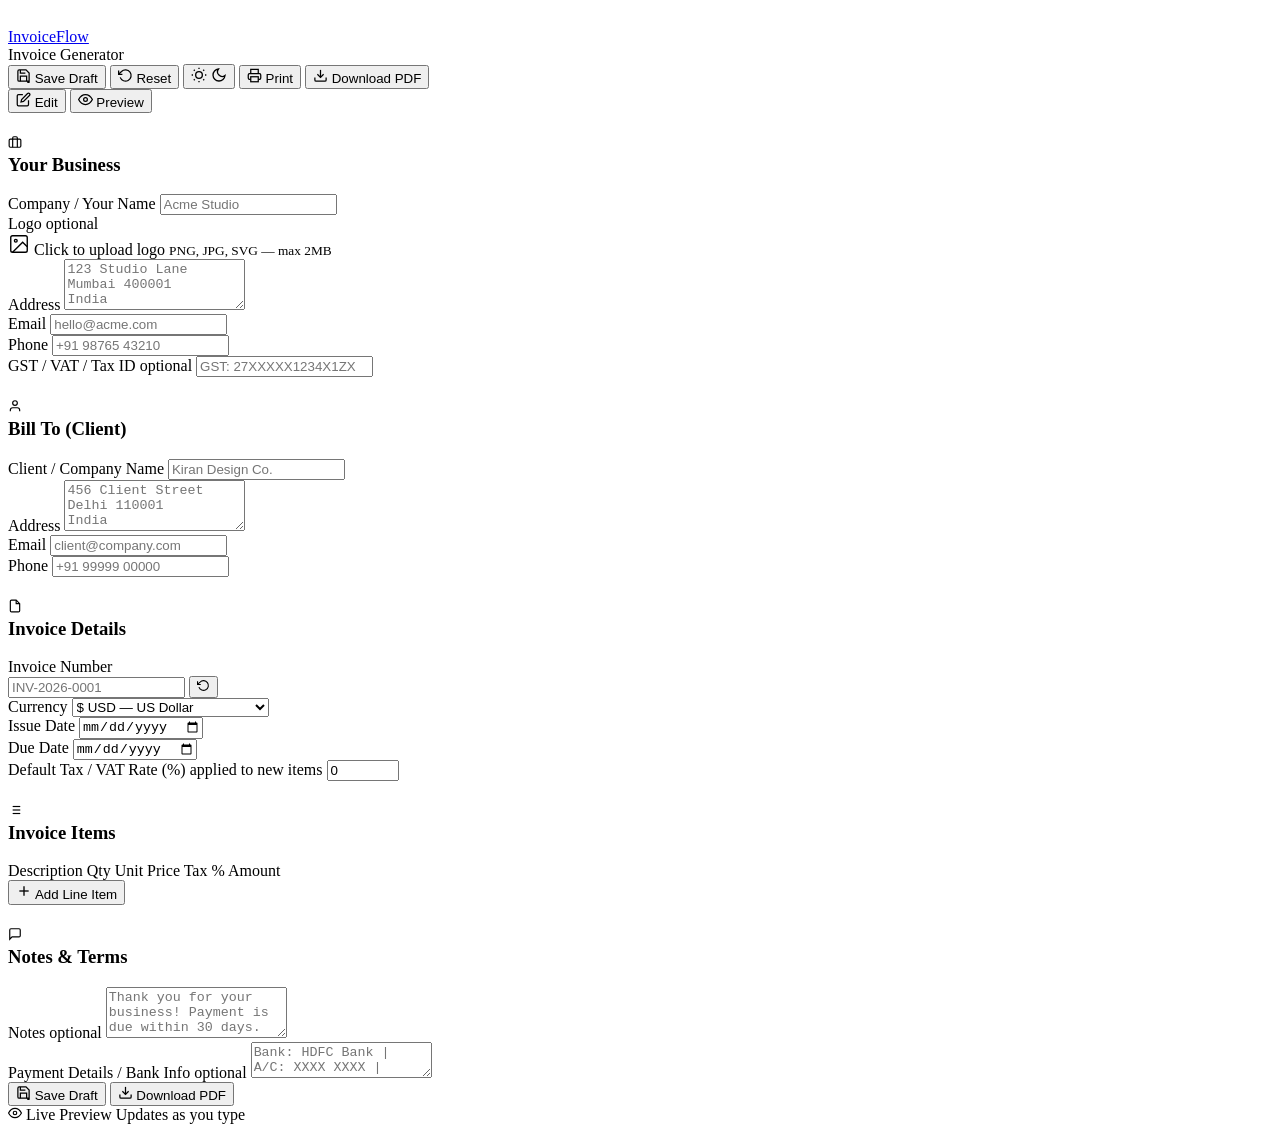
==== generator.html @ ffdeb441 "Create generator.html" ====
<!DOCTYPE html>
<html lang="en">
<head>
  <meta charset="UTF-8">
  <meta name="viewport" content="width=device-width, initial-scale=1.0">
  <title>Invoice Generator — InvoiceFlow</title>
  <meta name="description" content="Create a professional invoice in seconds. Free PDF download, no signup required.">
  <link rel="preconnect" href="https://fonts.googleapis.com">
  <link rel="preconnect" href="https://fonts.gstatic.com" crossorigin>
  <link href="https://fonts.googleapis.com/css2?family=Syne:wght@400;500;600;700;800&family=Figtree:ital,wght@0,300;0,400;0,500;0,600;0,700;1,400&display=swap" rel="stylesheet">
  <link rel="stylesheet" href="style.css">
</head>
<body class="gen-page">

  <!-- GENERATOR NAV -->
  <nav class="gen-nav">
    <div class="gen-nav-inner">
      <a href="index.html" class="logo gen-logo">
        <div class="logo-mark logo-mark-sm">
          <svg width="16" height="16" viewBox="0 0 24 24" fill="none"><path d="M13 2H6a2 2 0 00-2 2v16a2 2 0 002 2h12a2 2 0 002-2V9z" stroke="white" stroke-width="2"/><polyline points="13 2 13 9 20 9" stroke="white" stroke-width="2"/><line x1="8" y1="13" x2="16" y2="13" stroke="white" stroke-width="2"/></svg>
        </div>
        <span class="logo-text">InvoiceFlow</span>
      </a>

      <div class="gen-nav-center">
        <span class="gen-nav-title">Invoice Generator</span>
      </div>

      <div class="gen-nav-actions">
        <button class="btn btn-ghost btn-sm" onclick="saveDraft()" title="Save Draft">
          <svg width="15" height="15" viewBox="0 0 24 24" fill="none" stroke="currentColor" stroke-width="2"><path d="M19 21H5a2 2 0 01-2-2V5a2 2 0 012-2h11l5 5v14a2 2 0 01-2 2z"/><polyline points="17 21 17 13 7 13 7 21"/><polyline points="7 3 7 8 15 8"/></svg>
          <span class="hide-xs">Save Draft</span>
        </button>
        <button class="btn btn-ghost btn-sm" onclick="resetForm()" title="Reset Form">
          <svg width="15" height="15" viewBox="0 0 24 24" fill="none" stroke="currentColor" stroke-width="2"><polyline points="1 4 1 10 7 10"/><path d="M3.51 15a9 9 0 102.13-9.36L1 10"/></svg>
          <span class="hide-xs">Reset</span>
        </button>
        <button class="btn btn-ghost btn-sm icon-only" onclick="toggleTheme()" title="Toggle theme">
          <svg class="icon-sun" width="16" height="16" viewBox="0 0 24 24" fill="none" stroke="currentColor" stroke-width="2"><circle cx="12" cy="12" r="5"/><path d="M12 1v2M12 21v2M4.22 4.22l1.42 1.42M18.36 18.36l1.42 1.42M1 12h2M21 12h2M4.22 19.78l1.42-1.42M18.36 5.64l1.42-1.42"/></svg>
          <svg class="icon-moon" width="16" height="16" viewBox="0 0 24 24" fill="none" stroke="currentColor" stroke-width="2"><path d="M21 12.79A9 9 0 1111.21 3 7 7 0 0021 12.79z"/></svg>
        </button>
        <button class="btn btn-outline btn-sm" onclick="printInvoice()">
          <svg width="15" height="15" viewBox="0 0 24 24" fill="none" stroke="currentColor" stroke-width="2"><polyline points="6 9 6 2 18 2 18 9"/><path d="M6 18H4a2 2 0 01-2-2v-5a2 2 0 012-2h16a2 2 0 012 2v5a2 2 0 01-2 2h-2"/><rect x="6" y="14" width="12" height="8"/></svg>
          Print
        </button>
        <button class="btn btn-primary btn-sm" onclick="downloadPDF()">
          <svg width="15" height="15" viewBox="0 0 24 24" fill="none" stroke="currentColor" stroke-width="2"><path d="M21 15v4a2 2 0 01-2 2H5a2 2 0 01-2-2v-4"/><polyline points="7 10 12 15 17 10"/><line x1="12" y1="15" x2="12" y2="3"/></svg>
          Download PDF
        </button>
      </div>
    </div>
  </nav>

  <!-- MOBILE TABS -->
  <div class="mobile-tab-bar">
    <button class="mob-tab active" id="tabForm" onclick="switchTab('form')">
      <svg width="15" height="15" viewBox="0 0 24 24" fill="none" stroke="currentColor" stroke-width="2"><path d="M11 4H4a2 2 0 00-2 2v14a2 2 0 002 2h14a2 2 0 002-2v-7"/><path d="M18.5 2.5a2.121 2.121 0 013 3L12 15l-4 1 1-4 9.5-9.5z"/></svg>
      Edit
    </button>
    <button class="mob-tab" id="tabPreview" onclick="switchTab('preview')">
      <svg width="15" height="15" viewBox="0 0 24 24" fill="none" stroke="currentColor" stroke-width="2"><path d="M1 12s4-8 11-8 11 8 11 8-4 8-11 8-11-8-11-8z"/><circle cx="12" cy="12" r="3"/></svg>
      Preview
    </button>
  </div>

  <!-- MAIN LAYOUT -->
  <div class="gen-layout">

    <!-- FORM PANEL -->
    <div class="gen-form-panel" id="genFormPanel">
      <div class="form-scroll">

        <!-- SECTION: YOUR BUSINESS -->
        <div class="form-section">
          <h3 class="fsec-title">
            <div class="fsec-icon">
              <svg width="14" height="14" viewBox="0 0 24 24" fill="none" stroke="currentColor" stroke-width="2"><rect x="2" y="7" width="20" height="14" rx="2"/><path d="M16 21V5a2 2 0 00-2-2h-4a2 2 0 00-2 2v16"/></svg>
            </div>
            Your Business
          </h3>

          <div class="form-row">
            <div class="form-group">
              <label class="form-label">Company / Your Name</label>
              <input type="text" id="fromName" class="form-input" placeholder="Acme Studio" oninput="updatePreview()">
            </div>
          </div>

          <div class="form-group">
            <label class="form-label">Logo <span class="form-optional">optional</span></label>
            <div class="logo-upload" id="logoUpload" onclick="document.getElementById('logoFile').click()">
              <img id="logoThumb" alt="Logo" style="display:none">
              <div class="logo-upload-ph" id="logoPh">
                <svg width="22" height="22" viewBox="0 0 24 24" fill="none" stroke="currentColor" stroke-width="1.5"><rect x="3" y="3" width="18" height="18" rx="2"/><circle cx="8.5" cy="8.5" r="1.5"/><polyline points="21 15 16 10 5 21"/></svg>
                <span>Click to upload logo</span>
                <small>PNG, JPG, SVG — max 2MB</small>
              </div>
            </div>
            <input type="file" id="logoFile" accept="image/*" style="display:none" onchange="handleLogoUpload(event)">
            <button class="form-text-btn" id="removeLogoBtn" style="display:none" onclick="removeLogo()">
              <svg width="12" height="12" viewBox="0 0 24 24" fill="none" stroke="currentColor" stroke-width="2"><line x1="18" y1="6" x2="6" y2="18"/><line x1="6" y1="6" x2="18" y2="18"/></svg>
              Remove logo
            </button>
          </div>

          <div class="form-group">
            <label class="form-label">Address</label>
            <textarea id="fromAddress" class="form-input form-textarea" rows="3" placeholder="123 Studio Lane&#10;Mumbai 400001&#10;India" oninput="updatePreview()"></textarea>
          </div>

          <div class="form-row-2">
            <div class="form-group">
              <label class="form-label">Email</label>
              <input type="email" id="fromEmail" class="form-input" placeholder="hello@acme.com" oninput="updatePreview()">
            </div>
            <div class="form-group">
              <label class="form-label">Phone</label>
              <input type="tel" id="fromPhone" class="form-input" placeholder="+91 98765 43210" oninput="updatePreview()">
            </div>
          </div>

          <div class="form-group">
            <label class="form-label">GST / VAT / Tax ID <span class="form-optional">optional</span></label>
            <input type="text" id="fromTaxId" class="form-input" placeholder="GST: 27XXXXX1234X1ZX" oninput="updatePreview()">
          </div>
        </div>

        <!-- SECTION: BILL TO -->
        <div class="form-section">
          <h3 class="fsec-title">
            <div class="fsec-icon">
              <svg width="14" height="14" viewBox="0 0 24 24" fill="none" stroke="currentColor" stroke-width="2"><path d="M20 21v-2a4 4 0 00-4-4H8a4 4 0 00-4 4v2"/><circle cx="12" cy="7" r="4"/></svg>
            </div>
            Bill To (Client)
          </h3>

          <div class="form-group">
            <label class="form-label">Client / Company Name</label>
            <input type="text" id="toName" class="form-input" placeholder="Kiran Design Co." oninput="updatePreview()">
          </div>

          <div class="form-group">
            <label class="form-label">Address</label>
            <textarea id="toAddress" class="form-input form-textarea" rows="3" placeholder="456 Client Street&#10;Delhi 110001&#10;India" oninput="updatePreview()"></textarea>
          </div>

          <div class="form-row-2">
            <div class="form-group">
              <label class="form-label">Email</label>
              <input type="email" id="toEmail" class="form-input" placeholder="client@company.com" oninput="updatePreview()">
            </div>
            <div class="form-group">
              <label class="form-label">Phone</label>
              <input type="tel" id="toPhone" class="form-input" placeholder="+91 99999 00000" oninput="updatePreview()">
            </div>
          </div>
        </div>

        <!-- SECTION: INVOICE DETAILS -->
        <div class="form-section">
          <h3 class="fsec-title">
            <div class="fsec-icon">
              <svg width="14" height="14" viewBox="0 0 24 24" fill="none" stroke="currentColor" stroke-width="2"><path d="M14 2H6a2 2 0 00-2 2v16a2 2 0 002 2h12a2 2 0 002-2V8z"/><polyline points="14 2 14 8 20 8"/></svg>
            </div>
            Invoice Details
          </h3>

          <div class="form-row-2">
            <div class="form-group">
              <label class="form-label">Invoice Number</label>
              <div class="input-addon">
                <input type="text" id="invoiceNumber" class="form-input" placeholder="INV-2026-0001" oninput="updatePreview()">
                <button class="input-addon-btn" onclick="generateInvoiceNumber()" title="Auto-generate number">
                  <svg width="13" height="13" viewBox="0 0 24 24" fill="none" stroke="currentColor" stroke-width="2"><polyline points="1 4 1 10 7 10"/><path d="M3.51 15a9 9 0 102.13-9.36L1 10"/></svg>
                </button>
              </div>
            </div>
            <div class="form-group">
              <label class="form-label">Currency</label>
              <select id="currency" class="form-input form-select" onchange="recalculate(); updatePreview()">
                <option value="USD">$ USD — US Dollar</option>
                <option value="EUR">€ EUR — Euro</option>
                <option value="GBP">£ GBP — British Pound</option>
                <option value="INR">₹ INR — Indian Rupee</option>
                <option value="AED">AED — UAE Dirham</option>
                <option value="CAD">CA$ CAD — Canadian Dollar</option>
              </select>
            </div>
          </div>

          <div class="form-row-2">
            <div class="form-group">
              <label class="form-label">Issue Date</label>
              <input type="date" id="issueDate" class="form-input" oninput="updatePreview()">
            </div>
            <div class="form-group">
              <label class="form-label">Due Date</label>
              <input type="date" id="dueDate" class="form-input" oninput="updatePreview()">
            </div>
          </div>

          <div class="form-group">
            <label class="form-label">Default Tax / VAT Rate (%) <span class="form-optional">applied to new items</span></label>
            <input type="number" id="defaultTax" class="form-input" placeholder="0" min="0" max="100" step="0.1" value="0" oninput="updatePreview()">
          </div>
        </div>

        <!-- SECTION: LINE ITEMS -->
        <div class="form-section">
          <h3 class="fsec-title">
            <div class="fsec-icon">
              <svg width="14" height="14" viewBox="0 0 24 24" fill="none" stroke="currentColor" stroke-width="2"><line x1="8" y1="6" x2="21" y2="6"/><line x1="8" y1="12" x2="21" y2="12"/><line x1="8" y1="18" x2="21" y2="18"/><line x1="3" y1="6" x2="3.01" y2="6"/><line x1="3" y1="12" x2="3.01" y2="12"/><line x1="3" y1="18" x2="3.01" y2="18"/></svg>
            </div>
            Invoice Items
          </h3>

          <div class="items-col-head">
            <span class="ic-desc">Description</span>
            <span class="ic-qty">Qty</span>
            <span class="ic-price">Unit Price</span>
            <span class="ic-tax">Tax %</span>
            <span class="ic-amt">Amount</span>
            <span class="ic-del"></span>
          </div>

          <div id="itemsList" class="items-list">
            <!-- JS renders items here -->
          </div>

          <button class="add-item-btn" onclick="addItem()">
            <svg width="16" height="16" viewBox="0 0 24 24" fill="none" stroke="currentColor" stroke-width="2"><line x1="12" y1="5" x2="12" y2="19"/><line x1="5" y1="12" x2="19" y2="12"/></svg>
            Add Line Item
          </button>
        </div>

        <!-- SECTION: NOTES & TERMS -->
        <div class="form-section">
          <h3 class="fsec-title">
            <div class="fsec-icon">
              <svg width="14" height="14" viewBox="0 0 24 24" fill="none" stroke="currentColor" stroke-width="2"><path d="M21 15a2 2 0 01-2 2H7l-4 4V5a2 2 0 012-2h14a2 2 0 012 2z"/></svg>
            </div>
            Notes & Terms
          </h3>

          <div class="form-group">
            <label class="form-label">Notes <span class="form-optional">optional</span></label>
            <textarea id="invoiceNotes" class="form-input form-textarea" rows="3" placeholder="Thank you for your business! Payment is due within 30 days." oninput="updatePreview()"></textarea>
          </div>

          <div class="form-group">
            <label class="form-label">Payment Details / Bank Info <span class="form-optional">optional</span></label>
            <textarea id="paymentTerms" class="form-input form-textarea" rows="2" placeholder="Bank: HDFC Bank | A/C: XXXX XXXX | IFSC: HDFC0001234" oninput="updatePreview()"></textarea>
          </div>
        </div>

        <!-- MOBILE BOTTOM ACTIONS -->
        <div class="form-mobile-actions">
          <button class="btn btn-outline" onclick="saveDraft()">
            <svg width="15" height="15" viewBox="0 0 24 24" fill="none" stroke="currentColor" stroke-width="2"><path d="M19 21H5a2 2 0 01-2-2V5a2 2 0 012-2h11l5 5v14a2 2 0 01-2 2z"/><polyline points="17 21 17 13 7 13 7 21"/><polyline points="7 3 7 8 15 8"/></svg>
            Save Draft
          </button>
          <button class="btn btn-primary" onclick="downloadPDF()">
            <svg width="15" height="15" viewBox="0 0 24 24" fill="none" stroke="currentColor" stroke-width="2"><path d="M21 15v4a2 2 0 01-2 2H5a2 2 0 01-2-2v-4"/><polyline points="7 10 12 15 17 10"/><line x1="12" y1="15" x2="12" y2="3"/></svg>
            Download PDF
          </button>
        </div>

      </div>
    </div>

    <!-- PREVIEW PANEL -->
    <div class="gen-preview-panel" id="genPreviewPanel">
      <div class="preview-toolbar">
        <span class="preview-label">
          <svg width="14" height="14" viewBox="0 0 24 24" fill="none" stroke="currentColor" stroke-width="2"><path d="M1 12s4-8 11-8 11 8 11 8-4 8-11 8-11-8-11-8z"/><circle cx="12" cy="12" r="3"/></svg>
          Live Preview
        </span>
        <span class="preview-hint">Updates as you type</span>
      </div>
      <div class="preview-scroll">
        <div class="preview-paper-wrap">
          <div id="invoicePreview" class="invoice-doc">
            <!-- Rendered by JS -->
          </div>
        </div>
      </div>
    </div>

  </div>

  <!-- PRINT AREA - Only visible during print -->
  <div id="printArea" class="print-area"></div>

  <!-- TOAST NOTIFICATION -->
  <div class="toast" id="toast" role="alert" aria-live="polite"></div>

  <script src="script.js"></script>
</body>
</html>
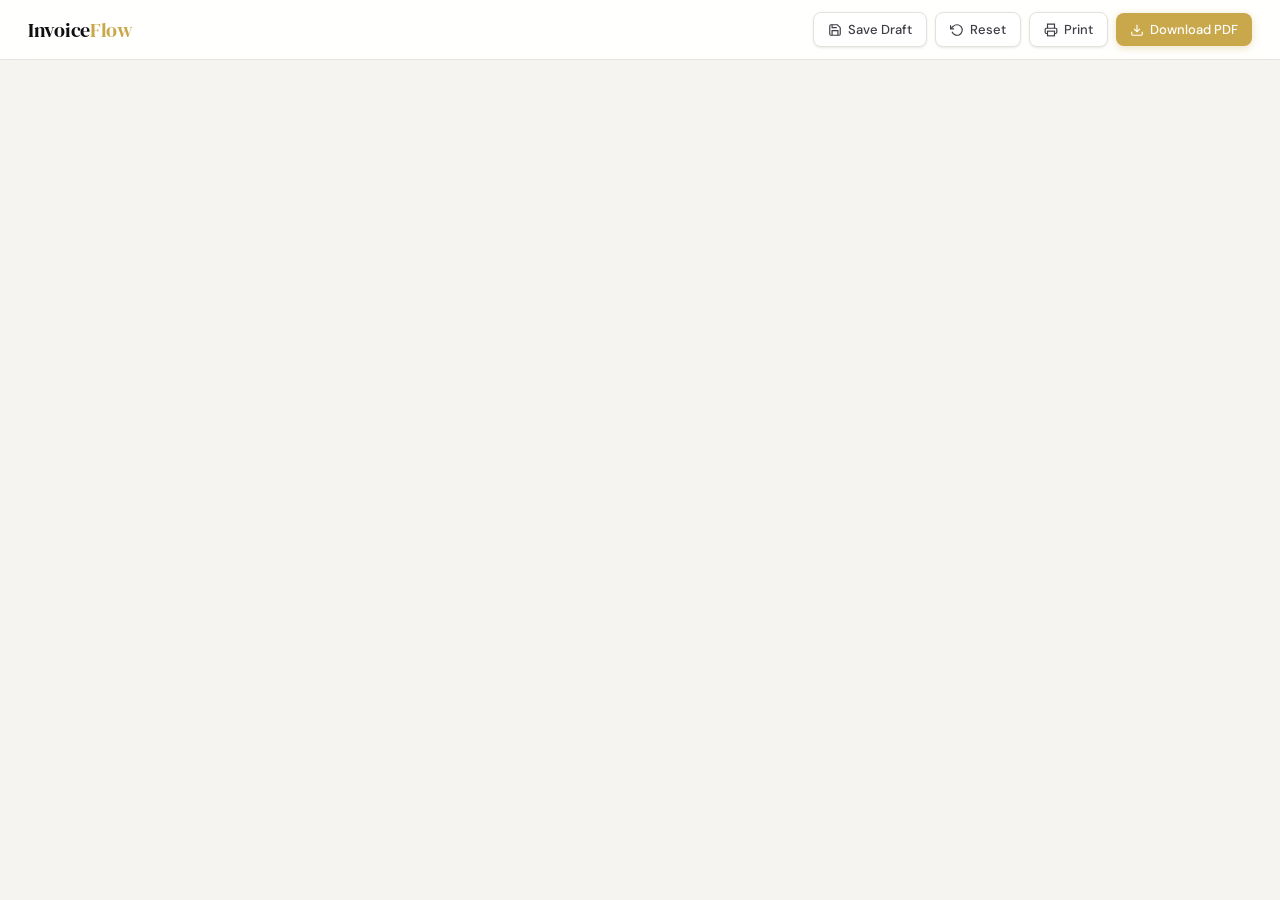
==== commit 09adeb31: "Update generator.html" ====
--- a/generator.html
+++ b/generator.html
@@ -1,300 +1,579 @@
 <!DOCTYPE html>
 <html lang="en">
 <head>
-  <meta charset="UTF-8">
-  <meta name="viewport" content="width=device-width, initial-scale=1.0">
+  <meta charset="UTF-8" />
+  <meta name="viewport" content="width=device-width, initial-scale=1.0" />
+  <meta name="description" content="Create a professional invoice in seconds. Free PDF download, no signup required." />
   <title>Invoice Generator — InvoiceFlow</title>
-  <meta name="description" content="Create a professional invoice in seconds. Free PDF download, no signup required.">
-  <link rel="preconnect" href="https://fonts.googleapis.com">
-  <link rel="preconnect" href="https://fonts.gstatic.com" crossorigin>
-  <link href="https://fonts.googleapis.com/css2?family=Syne:wght@400;500;600;700;800&family=Figtree:ital,wght@0,300;0,400;0,500;0,600;0,700;1,400&display=swap" rel="stylesheet">
-  <link rel="stylesheet" href="style.css">
+
+  <link rel="preconnect" href="https://fonts.googleapis.com" />
+  <link rel="preconnect" href="https://fonts.gstatic.com" crossorigin />
+  <link href="https://fonts.googleapis.com/css2?family=DM+Serif+Display:ital@0;1&family=DM+Sans:ital,opsz,wght@0,9..40,300;0,9..40,400;0,9..40,500;0,9..40,600;1,9..40,300&display=swap" rel="stylesheet" />
+
+  <style>
+    /* ─── RESET & TOKENS ─────────────────────────────── */
+    *, *::before, *::after { box-sizing: border-box; margin: 0; padding: 0; }
+
+    :root {
+      --ink:        #0f0f11;
+      --ink-mid:    #3d3d46;
+      --ink-soft:   #7a7a8c;
+      --ink-ghost:  #b8b8cc;
+      --surface:    #f5f4f1;
+      --panel:      #ffffff;
+      --border:     #e4e2dd;
+      --border-sub: #eeecе8;
+      --accent:     #1a1a2e;
+      --gold:       #c9a84c;
+      --gold-pale:  #f7f0e0;
+      --green:      #1e7a5c;
+      --green-pale: #e6f5ef;
+      --danger:     #c0392b;
+      --r:          8px;
+      --r-lg:       16px;
+      --shadow-sm:  0 1px 3px rgba(0,0,0,.06), 0 1px 2px rgba(0,0,0,.04);
+      --shadow-md:  0 4px 16px rgba(0,0,0,.08), 0 1px 4px rgba(0,0,0,.04);
+      --shadow-lg:  0 12px 48px rgba(0,0,0,.12), 0 4px 16px rgba(0,0,0,.06);
+      --nav-h:      60px;
+      --form-w:     480px;
+    }
+
+    html { scroll-behavior: smooth; }
+
+    body {
+      font-family: 'DM Sans', system-ui, sans-serif;
+      background: var(--surface);
+      color: var(--ink);
+      font-size: 14px;
+      line-height: 1.6;
+      -webkit-font-smoothing: antialiased;
+    }
+
+    /* ─── NAV ───────────────────────────────────────── */
+    .nav {
+      position: fixed; top: 0; left: 0; right: 0; z-index: 100;
+      height: var(--nav-h);
+      background: rgba(255,255,255,.92);
+      backdrop-filter: blur(12px);
+      border-bottom: 1px solid var(--border);
+      display: flex; align-items: center; justify-content: space-between;
+      padding: 0 28px;
+    }
+
+    .nav-brand {
+      font-family: 'DM Serif Display', serif;
+      font-size: 20px;
+      color: var(--ink);
+      text-decoration: none;
+      letter-spacing: -.3px;
+    }
+    .nav-brand span { color: var(--gold); }
+
+    .nav-actions {
+      display: flex; align-items: center; gap: 8px;
+    }
+
+    /* ─── BUTTONS ───────────────────────────────────── */
+    .btn {
+      display: inline-flex; align-items: center; gap: 6px;
+      font-family: inherit; font-size: 13px; font-weight: 500;
+      border: none; border-radius: var(--r); cursor: pointer;
+      padding: 8px 14px; transition: all .15s ease;
+      white-space: nowrap; text-decoration: none;
+    }
+    .btn svg { flex-shrink: 0; }
+
+    .btn-ghost {
+      background: transparent; color: var(--ink-mid);
+    }
+    .btn-ghost:hover { background: var(--surface); color: var(--ink); }
+
+    .btn-outline {
+      background: var(--panel); color: var(--ink-mid);
+      border: 1px solid var(--border); box-shadow: var(--shadow-sm);
+    }
+    .btn-outline:hover { border-color: var(--ink-ghost); color: var(--ink); }
+
+    .btn-primary {
+      background: var(--accent); color: #fff;
+      box-shadow: 0 2px 8px rgba(26,26,46,.25);
+    }
+    .btn-primary:hover { background: #252545; box-shadow: 0 4px 16px rgba(26,26,46,.3); transform: translateY(-1px); }
+    .btn-primary:active { transform: translateY(0); }
+
+    .btn-gold {
+      background: var(--gold); color: #fff;
+      box-shadow: 0 2px 8px rgba(201,168,76,.35);
+    }
+    .btn-gold:hover { background: #b8963e; box-shadow: 0 4px 16px rgba(201,168,76,.4); transform: translateY(-1px); }
+
+    .btn-danger-ghost {
+      background: transparent; color: var(--danger);
+      border: 1px solid transparent; padding: 4px 8px; font-size: 12px;
+    }
+    .btn-danger-ghost:hover { background: #fdf0ef; border-color: #f5c6c3; }
+
+    .btn-icon {
+      padding: 7px; border-radius: var(--r);
+      background: var(--surface); border: 1px solid var(--border);
+      color: var(--ink-mid);
+    }
+    .btn-icon:hover { background: var(--border); color: var(--ink); }
+
+    /* ─── MOBILE TOGGLE ─────────────────────────────── */
+    .tab-toggle {
+      display: none;
+      background: var(--surface);
+      border-bottom: 1px solid var(--border);
+      padding: 12px 20px;
+      gap: 8px;
+      position: sticky; top: var(--nav-h); z-index: 90;
+    }
+    .tab-btn {
+      flex: 1; padding: 8px; border-radius: var(--r);
+      font-family: inherit; font-size: 13px; font-weight: 500;
+      border: 1px solid var(--border); cursor: pointer;
+      background: var(--panel); color: var(--ink-mid);
+      transition: all .15s;
+    }
+    .tab-btn.active { background: var(--accent); color: #fff; border-color: var(--accent); }
+
+    /* ─── LAYOUT ────────────────────────────────────── */
+    .workspace {
+      display: grid;
+      grid-template-columns: var(--form-w) 1fr;
+      min-height: 100vh;
+      padding-top: var(--nav-h);
+    }
+
+    /* ─── LEFT PANEL ────────────────────────────────── */
+    .form-panel {
+      background: var(--panel);
+      border-right: 1px solid var(--border);
+      overflow-y: auto;
+      height: calc(100vh - var(--nav-h));
+      position: sticky;
+      top: var(--nav-h);
+      display: flex; flex-direction: column;
+    }
+
+    .form-scroll { flex: 1; overflow-y: auto; padding: 28px 28px 0; }
+
+    .form-footer {
+      padding: 16px 28px;
+      border-top: 1px solid var(--border);
+      background: var(--panel);
+      display: flex; gap: 8px;
+    }
+    .form-footer .btn { flex: 1; justify-content: center; }
+
+    /* section cards */
+    .section {
+      margin-bottom: 24px;
+    }
+
+    .section-header {
+      display: flex; align-items: center; gap: 8px;
+      margin-bottom: 14px;
+    }
+
+    .section-icon {
+      width: 28px; height: 28px;
+      border-radius: 7px;
+      background: var(--gold-pale);
+      display: flex; align-items: center; justify-content: center;
+      color: var(--gold);
+      flex-shrink: 0;
+    }
+
+    .section-title {
+      font-size: 12px; font-weight: 600; letter-spacing: .06em;
+      text-transform: uppercase; color: var(--ink-soft);
+    }
+
+    .section-divider {
+      height: 1px; background: var(--border); margin-bottom: 24px;
+    }
+
+    /* ─── FIELDS ────────────────────────────────────── */
+    .field { margin-bottom: 14px; }
+    .field-row { display: grid; grid-template-columns: 1fr 1fr; gap: 10px; }
+    .field-row-3 { display: grid; grid-template-columns: 1fr 1fr 1fr; gap: 10px; }
+
+    label {
+      display: block;
+      font-size: 11.5px; font-weight: 500; color: var(--ink-soft);
+      margin-bottom: 5px;
+      letter-spacing: .02em;
+    }
+    label .opt {
+      font-weight: 400; color: var(--ink-ghost); font-size: 10.5px;
+    }
+
+    input[type="text"],
+    input[type="email"],
+    input[type="tel"],
+    input[type="number"],
+    input[type="date"],
+    select,
+    textarea {
+      width: 100%;
+      background: var(--surface);
+      border: 1.5px solid var(--border);
+      border-radius: var(--r);
+      padding: 9px 12px;
+      font-family: inherit; font-size: 13.5px; color: var(--ink);
+      transition: border-color .15s, box-shadow .15s;
+      outline: none;
+    }
+    input::placeholder, textarea::placeholder { color: var(--ink-ghost); }
+
+    input:focus, select:focus, textarea:focus {
+      border-color: var(--gold);
+      box-shadow: 0 0 0 3px rgba(201,168,76,.12);
+      background: #fff;
+    }
+
+    textarea { resize: vertical; min-height: 72px; line-height: 1.5; }
+
+    select { appearance: none; cursor: pointer;
+      background-image: url("data:image/svg+xml,%3Csvg xmlns='http://www.w3.org/2000/svg' width='12' height='8' viewBox='0 0 12 8'%3E%3Cpath d='M1 1l5 5 5-5' stroke='%237a7a8c' stroke-width='1.5' fill='none' stroke-linecap='round' stroke-linejoin='round'/%3E%3C/svg%3E");
+      background-repeat: no-repeat;
+      background-position: right 12px center;
+      padding-right: 34px;
+    }
+
+    /* ─── LOGO UPLOAD ───────────────────────────────── */
+    .logo-upload-area {
+      border: 2px dashed var(--border);
+      border-radius: var(--r-lg);
+      padding: 20px;
+      text-align: center;
+      cursor: pointer;
+      transition: all .2s;
+      background: var(--surface);
+      position: relative;
+    }
+    .logo-upload-area:hover { border-color: var(--gold); background: var(--gold-pale); }
+    .logo-upload-area input { position: absolute; inset: 0; opacity: 0; cursor: pointer; width: 100%; height: 100%; }
+
+    .logo-upload-inner { pointer-events: none; }
+    .logo-upload-icon {
+      width: 36px; height: 36px;
+      background: var(--border);
+      border-radius: 50%;
+      display: flex; align-items: center; justify-content: center;
+      margin: 0 auto 8px;
+      color: var(--ink-soft);
+    }
+    .logo-upload-text { font-size: 12.5px; color: var(--ink-soft); }
+    .logo-upload-text strong { display: block; color: var(--ink-mid); }
+    .logo-upload-hint { font-size: 11px; color: var(--ink-ghost); margin-top: 3px; }
+
+    .logo-preview-wrap {
+      display: none;
+      align-items: center; gap: 12px;
+      padding: 12px;
+      background: var(--surface);
+      border: 1.5px solid var(--border);
+      border-radius: var(--r);
+    }
+    .logo-preview-wrap.show { display: flex; }
+    #logoPreview { max-height: 44px; max-width: 120px; border-radius: 4px; object-fit: contain; }
+    .logo-remove-btn { margin-left: auto; }
+
+    /* ─── LINE ITEMS ────────────────────────────────── */
+    .items-table {
+      width: 100%; border-collapse: separate; border-spacing: 0;
+      margin-bottom: 10px;
+    }
+
+    .items-table th {
+      font-size: 10.5px; font-weight: 600; color: var(--ink-ghost);
+      letter-spacing: .06em; text-transform: uppercase;
+      padding: 0 4px 8px;
+      text-align: left;
+      border-bottom: 1.5px solid var(--border);
+    }
+    .items-table th:last-child { text-align: right; }
+
+    .item-row td { padding: 6px 4px; vertical-align: middle; }
+    .item-row td:last-child { text-align: right; }
+
+    .item-row input {
+      padding: 7px 9px;
+      font-size: 13px;
+    }
+    .item-desc { width: 38%; }
+    .item-qty   { width: 12%; }
+    .item-rate  { width: 18%; }
+    .item-tax   { width: 14%; }
+    .item-amt   { width: 13%; font-weight: 500; font-size: 13px; color: var(--ink); }
+    .item-del   { width: 5%; }
+
+    .item-amount-cell {
+      text-align: right;
+      font-size: 13px; font-weight: 500;
+      color: var(--ink); white-space: nowrap;
+      padding-right: 4px;
+    }
+
+    .add-item-btn {
+      display: flex; align-items: center; gap: 6px;
+      font-size: 12.5px; font-weight: 500; color: var(--gold);
+      background: var(--gold-pale);
+      border: 1.5px dashed #d4b470;
+      border-radius: var(--r);
+      padding: 9px 14px;
+      cursor: pointer; width: 100%;
+      justify-content: center;
+      transition: all .15s;
+    }
+    .add-item-btn:hover { background: #f0e6c8; border-color: var(--gold); }
+
+    /* ─── RIGHT PANEL ───────────────────────────────── */
+    .preview-panel {
+      background: var(--surface);
+      padding: 32px;
+      overflow-y: auto;
+    }
+
+    .preview-toolbar {
+      display: flex; align-items: center; justify-content: space-between;
+      margin-bottom: 24px;
+    }
+
+    .preview-label {
+      font-size: 11px; font-weight: 600; letter-spacing: .08em;
+      text-transform: uppercase; color: var(--ink-soft);
+      display: flex; align-items: center; gap: 6px;
+    }
+    .preview-label::before {
+      content: '';
+      width: 6px; height: 6px; border-radius: 50%;
+      background: var(--green);
+      animation: pulse 2s infinite;
+    }
+    @keyframes pulse {
+      0%, 100% { opacity: 1; }
+      50% { opacity: .4; }
+    }
+
+    /* ─── INVOICE DOCUMENT ──────────────────────────── */
+    #invoicePreview {
+      background: #fff;
+      border-radius: var(--r-lg);
+      box-shadow: var(--shadow-lg), 0 0 0 1px rgba(0,0,0,.04);
+      max-width: 780px;
+      margin: 0 auto;
+      overflow: hidden;
+      font-family: 'DM Sans', sans-serif;
+    }
+
+    .inv-header {
+      background: var(--accent);
+      padding: 36px 40px;
+      display: flex; justify-content: space-between; align-items: flex-start;
+      gap: 24px;
+    }
+
+    .inv-brand { flex: 1; }
+
+    .inv-logo {
+      max-height: 52px; max-width: 160px;
+      object-fit: contain; border-radius: 4px;
+      display: none;
+    }
+    .inv-logo.show { display: block; }
+
+    .inv-company-name {
+      font-family: 'DM Serif Display', serif;
+      font-size: 22px; color: #fff;
+      line-height: 1.2;
+    }
+    .inv-company-sub {
+      font-size: 12px; color: rgba(255,255,255,.55);
+      margin-top: 4px; line-height: 1.5;
+    }
+
+    .inv-badge {
+      text-align: right;
+    }
+    .inv-badge-title {
+      font-family: 'DM Serif Display', serif;
+      font-size: 32px; color: var(--gold);
+      letter-spacing: -1px; line-height: 1;
+    }
+    .inv-number {
+      font-size: 12px; color: rgba(255,255,255,.6);
+      margin-top: 6px;
+    }
+    .inv-number strong { color: rgba(255,255,255,.9); }
+
+    .inv-body { padding: 36px 40px; }
+
+    .inv-meta-row {
+      display: grid; grid-template-columns: 1fr 1fr 1fr;
+      gap: 24px; margin-bottom: 32px;
+    }
+
+    .inv-meta-block {}
+    .inv-meta-label {
+      font-size: 10px; font-weight: 600; color: var(--ink-ghost);
+      letter-spacing: .08em; text-transform: uppercase; margin-bottom: 4px;
+    }
+    .inv-meta-value {
+      font-size: 13px; color: var(--ink); line-height: 1.5;
+    }
+    .inv-meta-value strong { display: block; font-weight: 600; }
+
+    .inv-dates-row {
+      display: grid; grid-template-columns: 1fr 1fr;
+      gap: 16px; margin-bottom: 32px;
+      padding: 16px 20px;
+      background: var(--surface);
+      border-radius: var(--r);
+      border: 1px solid var(--border);
+    }
+    .inv-date-item {}
+    .inv-date-label { font-size: 10.5px; color: var(--ink-soft); font-weight: 500; }
+    .inv-date-val { font-size: 14px; font-weight: 600; color: var(--ink); margin-top: 2px; }
+
+    /* items table in preview */
+    .inv-items { width: 100%; border-collapse: separate; border-spacing: 0; margin-bottom: 24px; }
+
+    .inv-items thead tr {
+      background: var(--surface);
+    }
+    .inv-items th {
+      font-size: 10.5px; font-weight: 600; color: var(--ink-soft);
+      letter-spacing: .06em; text-transform: uppercase;
+      padding: 10px 14px;
+      text-align: left;
+    }
+    .inv-items th:not(:first-child) { text-align: right; }
+    .inv-items th:first-child { border-radius: var(--r) 0 0 var(--r); }
+    .inv-items th:last-child { border-radius: 0 var(--r) var(--r) 0; }
+
+    .inv-items tbody tr { border-bottom: 1px solid var(--border); }
+    .inv-items tbody tr:last-child { border-bottom: none; }
+    .inv-items td {
+      padding: 12px 14px; font-size: 13.5px; color: var(--ink);
+      vertical-align: top;
+    }
+    .inv-items td:not(:first-child) { text-align: right; }
+    .inv-items .td-desc { font-weight: 500; }
+    .inv-items .td-sub { font-size: 11.5px; color: var(--ink-soft); margin-top: 2px; font-weight: 400; }
+
+    .inv-totals {
+      display: flex; flex-direction: column;
+      align-items: flex-end; gap: 0;
+      margin-bottom: 28px;
+    }
+    .inv-total-row {
+      display: flex; justify-content: space-between;
+      width: 260px; padding: 7px 0;
+      font-size: 13.5px; color: var(--ink-mid);
+      border-bottom: 1px solid var(--border);
+    }
+    .inv-total-row:last-child { border-bottom: none; }
+    .inv-total-row.grand {
+      background: var(--accent);
+      color: #fff;
+      padding: 12px 16px;
+      border-radius: var(--r);
+      width: 260px;
+      margin-top: 8px;
+      font-weight: 600; font-size: 15px;
+    }
+    .inv-total-row.grand .t-label { color: rgba(255,255,255,.75); }
+    .inv-total-row.grand .t-value { color: var(--gold); font-family: 'DM Serif Display', serif; font-size: 18px; }
+
+    .inv-footer-note {
+      background: var(--surface);
+      border-radius: var(--r);
+      padding: 16px 20px;
+      font-size: 12.5px; color: var(--ink-mid); line-height: 1.6;
+      border: 1px solid var(--border);
+      margin-bottom: 16px;
+    }
+    .inv-footer-note strong { display: block; font-size: 10.5px; text-transform: uppercase; letter-spacing: .06em; color: var(--ink-soft); margin-bottom: 4px; }
+
+    .inv-footer-bar {
+      border-top: 1px solid var(--border);
+      padding: 16px 20px 0;
+      display: flex; justify-content: space-between; align-items: center;
+    }
+    .inv-footer-brand {
+      font-size: 11px; color: var(--ink-ghost);
+    }
+    .inv-footer-brand span { color: var(--ink-soft); font-weight: 500; }
+
+    /* ─── PRINT ─────────────────────────────────────── */
+    @media print {
+      .nav, .form-panel, .preview-toolbar, .preview-panel > *:not(#invoicePreview),
+      .tab-toggle { display: none !important; }
+      body { background: #fff; }
+      .workspace { display: block; padding-top: 0; }
+      .preview-panel { padding: 0; background: #fff; }
+      #invoicePreview { box-shadow: none; border-radius: 0; max-width: 100%; }
+      .inv-header { -webkit-print-color-adjust: exact; print-color-adjust: exact; }
+      .inv-total-row.grand { -webkit-print-color-adjust: exact; print-color-adjust: exact; }
+    }
+
+    /* ─── RESPONSIVE ────────────────────────────────── */
+    @media (max-width: 1024px) {
+      :root { --form-w: 420px; }
+    }
+
+    @media (max-width: 768px) {
+      .workspace { grid-template-columns: 1fr; }
+      .form-panel {
+        position: static; height: auto;
+        border-right: none; border-bottom: 1px solid var(--border);
+      }
+      .tab-toggle { display: flex; }
+      .preview-panel { padding: 20px 16px; }
+      .form-panel[data-hidden="true"] { display: none; }
+      .preview-panel[data-hidden="true"] { display: none; }
+      .field-row, .field-row-3 { grid-template-columns: 1fr; }
+      .nav-actions .btn-outline { display: none; }
+    }
+
+    /* ─── UTILITY ───────────────────────────────────── */
+    .empty-placeholder { color: var(--ink-ghost); font-style: italic; }
+    .text-right { text-align: right; }
+    .mt-4 { margin-top: 4px; }
+    .font-mono { font-family: 'DM Mono', monospace; }
+  </style>
 </head>
-<body class="gen-page">
-
-  <!-- GENERATOR NAV -->
-  <nav class="gen-nav">
-    <div class="gen-nav-inner">
-      <a href="index.html" class="logo gen-logo">
-        <div class="logo-mark logo-mark-sm">
-          <svg width="16" height="16" viewBox="0 0 24 24" fill="none"><path d="M13 2H6a2 2 0 00-2 2v16a2 2 0 002 2h12a2 2 0 002-2V9z" stroke="white" stroke-width="2"/><polyline points="13 2 13 9 20 9" stroke="white" stroke-width="2"/><line x1="8" y1="13" x2="16" y2="13" stroke="white" stroke-width="2"/></svg>
-        </div>
-        <span class="logo-text">InvoiceFlow</span>
-      </a>
-
-      <div class="gen-nav-center">
-        <span class="gen-nav-title">Invoice Generator</span>
-      </div>
-
-      <div class="gen-nav-actions">
-        <button class="btn btn-ghost btn-sm" onclick="saveDraft()" title="Save Draft">
-          <svg width="15" height="15" viewBox="0 0 24 24" fill="none" stroke="currentColor" stroke-width="2"><path d="M19 21H5a2 2 0 01-2-2V5a2 2 0 012-2h11l5 5v14a2 2 0 01-2 2z"/><polyline points="17 21 17 13 7 13 7 21"/><polyline points="7 3 7 8 15 8"/></svg>
-          <span class="hide-xs">Save Draft</span>
-        </button>
-        <button class="btn btn-ghost btn-sm" onclick="resetForm()" title="Reset Form">
-          <svg width="15" height="15" viewBox="0 0 24 24" fill="none" stroke="currentColor" stroke-width="2"><polyline points="1 4 1 10 7 10"/><path d="M3.51 15a9 9 0 102.13-9.36L1 10"/></svg>
-          <span class="hide-xs">Reset</span>
-        </button>
-        <button class="btn btn-ghost btn-sm icon-only" onclick="toggleTheme()" title="Toggle theme">
-          <svg class="icon-sun" width="16" height="16" viewBox="0 0 24 24" fill="none" stroke="currentColor" stroke-width="2"><circle cx="12" cy="12" r="5"/><path d="M12 1v2M12 21v2M4.22 4.22l1.42 1.42M18.36 18.36l1.42 1.42M1 12h2M21 12h2M4.22 19.78l1.42-1.42M18.36 5.64l1.42-1.42"/></svg>
-          <svg class="icon-moon" width="16" height="16" viewBox="0 0 24 24" fill="none" stroke="currentColor" stroke-width="2"><path d="M21 12.79A9 9 0 1111.21 3 7 7 0 0021 12.79z"/></svg>
-        </button>
-        <button class="btn btn-outline btn-sm" onclick="printInvoice()">
-          <svg width="15" height="15" viewBox="0 0 24 24" fill="none" stroke="currentColor" stroke-width="2"><polyline points="6 9 6 2 18 2 18 9"/><path d="M6 18H4a2 2 0 01-2-2v-5a2 2 0 012-2h16a2 2 0 012 2v5a2 2 0 01-2 2h-2"/><rect x="6" y="14" width="12" height="8"/></svg>
-          Print
-        </button>
-        <button class="btn btn-primary btn-sm" onclick="downloadPDF()">
-          <svg width="15" height="15" viewBox="0 0 24 24" fill="none" stroke="currentColor" stroke-width="2"><path d="M21 15v4a2 2 0 01-2 2H5a2 2 0 01-2-2v-4"/><polyline points="7 10 12 15 17 10"/><line x1="12" y1="15" x2="12" y2="3"/></svg>
-          Download PDF
-        </button>
-      </div>
+<body>
+
+  <!-- NAV -->
+  <nav class="nav">
+    <a href="index.html" class="nav-brand">Invoice<span>Flow</span></a>
+    <div class="nav-actions">
+      <button class="btn btn-outline" id="saveDraftBtn">
+        <svg width="14" height="14" viewBox="0 0 24 24" fill="none" stroke="currentColor" stroke-width="2"><path d="M19 21H5a2 2 0 01-2-2V5a2 2 0 012-2h11l5 5v11a2 2 0 01-2 2z"/><polyline points="17,21 17,13 7,13 7,21"/><polyline points="7,3 7,8 15,8"/></svg>
+        Save Draft
+      </button>
+      <button class="btn btn-outline" id="resetBtn">
+        <svg width="14" height="14" viewBox="0 0 24 24" fill="none" stroke="currentColor" stroke-width="2"><polyline points="1 4 1 10 7 10"/><path d="M3.51 15a9 9 0 102.13-9.36L1 10"/></svg>
+        Reset
+      </button>
+      <button class="btn btn-outline" id="printBtn">
+        <svg width="14" height="14" viewBox="0 0 24 24" fill="none" stroke="currentColor" stroke-width="2"><polyline points="6 9 6 2 18 2 18 9"/><path d="M6 18H4a2 2 0 01-2-2v-5a2 2 0 012-2h16a2 2 0 012 2v5a2 2 0 01-2 2h-2"/><rect x="6" y="14" width="12" height="8"/></svg>
+        Print
+      </button>
+      <button class="btn btn-gold" id="downloadBtn">
+        <svg width="14" height="14" viewBox="0 0 24 24" fill="none" stroke="currentColor" stroke-width="2"><path d="M21 15v4a2 2 0 01-2 2H5a2 2 0 01-2-2v-4"/><polyline points="7 10 12 15 17 10"/><line x1="12" y1="15" x2="12" y2="3"/></svg>
+        Download PDF
+      </button>
     </div>
   </nav>
 
   <!-- MOBILE TABS -->
-  <div class="mobile-tab-bar">
-    <button class="mob-tab active" id="tabForm" onclick="switchTab('form')">
-      <svg width="15" height="15" viewBox="0 0 24 24" fill="none" stroke="currentColor" stroke-width="2"><path d="M11 4H4a2 2 0 00-2 2v14a2 2 0 002 2h14a2 2 0 002-2v-7"/><path d="M18.5 2.5a2.121 2.121 0 013 3L12 15l-4 1 1-4 9.5-9.5z"/></svg>
-      Edit
-    </button>
-    <button class="mob-tab" id="tabPreview" onclick="switchTab('preview')">
-      <svg width="15" height="15" viewBox="0 0 24 24" fill="none" stroke="currentColor" stroke-width="2"><path d="M1 12s4-8 11-8 11 8 11 8-4 8-11 8-11-8-11-8z"/><circle cx="12" cy="12" r="3"/></svg>
-      Preview
-    </button>
-  </div>
-
-  <!-- MAIN LAYOUT -->
-  <div class="gen-layout">
-
-    <!-- FORM PANEL -->
-    <div class="gen-form-panel" id="genFormPanel">
-      <div class="form-scroll">
-
-        <!-- SECTION: YOUR BUSINESS -->
-        <div class="form-section">
-          <h3 class="fsec-title">
-            <div class="fsec-icon">
-              <svg width="14" height="14" viewBox="0 0 24 24" fill="none" stroke="currentColor" stroke-width="2"><rect x="2" y="7" width="20" height="14" rx="2"/><path d="M16 21V5a2 2 0 00-2-2h-4a2 2 0 00-2 2v16"/></svg>
-            </div>
-            Your Business
-          </h3>
-
-          <div class="form-row">
-            <div class="form-group">
-              <label class="form-label">Company / Your Name</label>
-              <input type="text" id="fromName" class="form-input" placeholder="Acme Studio" oninput="updatePreview()">
-            </div>
-          </div>
-
-          <div class="form-group">
-            <label class="form-label">Logo <span class="form-optional">optional</span></label>
-            <div class="logo-upload" id="logoUpload" onclick="document.getElementById('logoFile').click()">
-              <img id="logoThumb" alt="Logo" style="display:none">
-              <div class="logo-upload-ph" id="logoPh">
-                <svg width="22" height="22" viewBox="0 0 24 24" fill="none" stroke="currentColor" stroke-width="1.5"><rect x="3" y="3" width="18" height="18" rx="2"/><circle cx="8.5" cy="8.5" r="1.5"/><polyline points="21 15 16 10 5 21"/></svg>
-                <span>Click to upload logo</span>
-                <small>PNG, JPG, SVG — max 2MB</small>
-              </div>
-            </div>
-            <input type="file" id="logoFile" accept="image/*" style="display:none" onchange="handleLogoUpload(event)">
-            <button class="form-text-btn" id="removeLogoBtn" style="display:none" onclick="removeLogo()">
-              <svg width="12" height="12" viewBox="0 0 24 24" fill="none" stroke="currentColor" stroke-width="2"><line x1="18" y1="6" x2="6" y2="18"/><line x1="6" y1="6" x2="18" y2="18"/></svg>
-              Remove logo
-            </button>
-          </div>
-
-          <div class="form-group">
-            <label class="form-label">Address</label>
-            <textarea id="fromAddress" class="form-input form-textarea" rows="3" placeholder="123 Studio Lane&#10;Mumbai 400001&#10;India" oninput="updatePreview()"></textarea>
-          </div>
-
-          <div class="form-row-2">
-            <div class="form-group">
-              <label class="form-label">Email</label>
-              <input type="email" id="fromEmail" class="form-input" placeholder="hello@acme.com" oninput="updatePreview()">
-            </div>
-            <div class="form-group">
-              <label class="form-label">Phone</label>
-              <input type="tel" id="fromPhone" class="form-input" placeholder="+91 98765 43210" oninput="updatePreview()">
-            </div>
-          </div>
-
-          <div class="form-group">
-            <label class="form-label">GST / VAT / Tax ID <span class="form-optional">optional</span></label>
-            <input type="text" id="fromTaxId" class="form-input" placeholder="GST: 27XXXXX1234X1ZX" oninput="updatePreview()">
-          </div>
-        </div>
-
-        <!-- SECTION: BILL TO -->
-        <div class="form-section">
-          <h3 class="fsec-title">
-            <div class="fsec-icon">
-              <svg width="14" height="14" viewBox="0 0 24 24" fill="none" stroke="currentColor" stroke-width="2"><path d="M20 21v-2a4 4 0 00-4-4H8a4 4 0 00-4 4v2"/><circle cx="12" cy="7" r="4"/></svg>
-            </div>
-            Bill To (Client)
-          </h3>
-
-          <div class="form-group">
-            <label class="form-label">Client / Company Name</label>
-            <input type="text" id="toName" class="form-input" placeholder="Kiran Design Co." oninput="updatePreview()">
-          </div>
-
-          <div class="form-group">
-            <label class="form-label">Address</label>
-            <textarea id="toAddress" class="form-input form-textarea" rows="3" placeholder="456 Client Street&#10;Delhi 110001&#10;India" oninput="updatePreview()"></textarea>
-          </div>
-
-          <div class="form-row-2">
-            <div class="form-group">
-              <label class="form-label">Email</label>
-              <input type="email" id="toEmail" class="form-input" placeholder="client@company.com" oninput="updatePreview()">
-            </div>
-            <div class="form-group">
-              <label class="form-label">Phone</label>
-              <input type="tel" id="toPhone" class="form-input" placeholder="+91 99999 00000" oninput="updatePreview()">
-            </div>
-          </div>
-        </div>
-
-        <!-- SECTION: INVOICE DETAILS -->
-        <div class="form-section">
-          <h3 class="fsec-title">
-            <div class="fsec-icon">
-              <svg width="14" height="14" viewBox="0 0 24 24" fill="none" stroke="currentColor" stroke-width="2"><path d="M14 2H6a2 2 0 00-2 2v16a2 2 0 002 2h12a2 2 0 002-2V8z"/><polyline points="14 2 14 8 20 8"/></svg>
-            </div>
-            Invoice Details
-          </h3>
-
-          <div class="form-row-2">
-            <div class="form-group">
-              <label class="form-label">Invoice Number</label>
-              <div class="input-addon">
-                <input type="text" id="invoiceNumber" class="form-input" placeholder="INV-2026-0001" oninput="updatePreview()">
-                <button class="input-addon-btn" onclick="generateInvoiceNumber()" title="Auto-generate number">
-                  <svg width="13" height="13" viewBox="0 0 24 24" fill="none" stroke="currentColor" stroke-width="2"><polyline points="1 4 1 10 7 10"/><path d="M3.51 15a9 9 0 102.13-9.36L1 10"/></svg>
-                </button>
-              </div>
-            </div>
-            <div class="form-group">
-              <label class="form-label">Currency</label>
-              <select id="currency" class="form-input form-select" onchange="recalculate(); updatePreview()">
-                <option value="USD">$ USD — US Dollar</option>
-                <option value="EUR">€ EUR — Euro</option>
-                <option value="GBP">£ GBP — British Pound</option>
-                <option value="INR">₹ INR — Indian Rupee</option>
-                <option value="AED">AED — UAE Dirham</option>
-                <option value="CAD">CA$ CAD — Canadian Dollar</option>
-              </select>
-            </div>
-          </div>
-
-          <div class="form-row-2">
-            <div class="form-group">
-              <label class="form-label">Issue Date</label>
-              <input type="date" id="issueDate" class="form-input" oninput="updatePreview()">
-            </div>
-            <div class="form-group">
-              <label class="form-label">Due Date</label>
-              <input type="date" id="dueDate" class="form-input" oninput="updatePreview()">
-            </div>
-          </div>
-
-          <div class="form-group">
-            <label class="form-label">Default Tax / VAT Rate (%) <span class="form-optional">applied to new items</span></label>
-            <input type="number" id="defaultTax" class="form-input" placeholder="0" min="0" max="100" step="0.1" value="0" oninput="updatePreview()">
-          </div>
-        </div>
-
-        <!-- SECTION: LINE ITEMS -->
-        <div class="form-section">
-          <h3 class="fsec-title">
-            <div class="fsec-icon">
-              <svg width="14" height="14" viewBox="0 0 24 24" fill="none" stroke="currentColor" stroke-width="2"><line x1="8" y1="6" x2="21" y2="6"/><line x1="8" y1="12" x2="21" y2="12"/><line x1="8" y1="18" x2="21" y2="18"/><line x1="3" y1="6" x2="3.01" y2="6"/><line x1="3" y1="12" x2="3.01" y2="12"/><line x1="3" y1="18" x2="3.01" y2="18"/></svg>
-            </div>
-            Invoice Items
-          </h3>
-
-          <div class="items-col-head">
-            <span class="ic-desc">Description</span>
-            <span class="ic-qty">Qty</span>
-            <span class="ic-price">Unit Price</span>
-            <span class="ic-tax">Tax %</span>
-            <span class="ic-amt">Amount</span>
-            <span class="ic-del"></span>
-          </div>
-
-          <div id="itemsList" class="items-list">
-            <!-- JS renders items here -->
-          </div>
-
-          <button class="add-item-btn" onclick="addItem()">
-            <svg width="16" height="16" viewBox="0 0 24 24" fill="none" stroke="currentColor" stroke-width="2"><line x1="12" y1="5" x2="12" y2="19"/><line x1="5" y1="12" x2="19" y2="12"/></svg>
-            Add Line Item
-          </button>
-        </div>
-
-        <!-- SECTION: NOTES & TERMS -->
-        <div class="form-section">
-          <h3 class="fsec-title">
-            <div class="fsec-icon">
-              <svg width="14" height="14" viewBox="0 0 24 24" fill="none" stroke="currentColor" stroke-width="2"><path d="M21 15a2 2 0 01-2 2H7l-4 4V5a2 2 0 012-2h14a2 2 0 012 2z"/></svg>
-            </div>
-            Notes & Terms
-          </h3>
-
-          <div class="form-group">
-            <label class="form-label">Notes <span class="form-optional">optional</span></label>
-            <textarea id="invoiceNotes" class="form-input form-textarea" rows="3" placeholder="Thank you for your business! Payment is due within 30 days." oninput="updatePreview()"></textarea>
-          </div>
-
-          <div class="form-group">
-            <label class="form-label">Payment Details / Bank Info <span class="form-optional">optional</span></label>
-            <textarea id="paymentTerms" class="form-input form-textarea" rows="2" placeholder="Bank: HDFC Bank | A/C: XXXX XXXX | IFSC: HDFC0001234" oninput="updatePreview()"></textarea>
-          </div>
-        </div>
-
-        <!-- MOBILE BOTTOM ACTIONS -->
-        <div class="form-mobile-actions">
-          <button class="btn btn-outline" onclick="saveDraft()">
-            <svg width="15" height="15" viewBox="0 0 24 24" fill="none" stroke="currentColor" stroke-width="2"><path d="M19 21H5a2 2 0 01-2-2V5a2 2 0 012-2h11l5 5v14a2 2 0 01-2 2z"/><polyline points="17 21 17 13 7 13 7 21"/><polyline points="7 3 7 8 15 8"/></svg>
-            Save Draft
-          </button>
-          <button class="btn btn-primary" onclick="downloadPDF()">
-            <svg width="15" height="15" viewBox="0 0 24 24" fill="none" stroke="currentColor" stroke-width="2"><path d="M21 15v4a2 2 0 01-2 2H5a2 2 0 01-2-2v-4"/><polyline points="7 10 12 15 17 10"/><line x1="12" y1="15" x2="12" y2="3"/></svg>
-            Download PDF
-          </button>
-        </div>
-
-      </div>
-    </div>
-
-    <!-- PREVIEW PANEL -->
-    <div class="gen-preview-panel" id="genPreviewPanel">
-      <div class="preview-toolbar">
-        <span class="preview-label">
-          <svg width="14" height="14" viewBox="0 0 24 24" fill="none" stroke="currentColor" stroke-width="2"><path d="M1 12s4-8 11-8 11 8 11 8-4 8-11 8-11-8-11-8z"/><circle cx="12" cy="12" r="3"/></svg>
-          Live Preview
-        </span>
-        <span class="preview-hint">Updates as you type</span>
-      </div>
-      <div class="preview-scroll">
-        <div class="preview-paper-wrap">
-          <div id="invoicePreview" class="invoice-doc">
-            <!-- Rendered by JS -->
-          </div>
-        </div>
-      </div>
-    </div>
-
-  </div>
-
-  <!-- PRINT AREA - Only visible during print -->
-  <div id="printArea" class="print-area"></div>
-
-  <!-- TOAST NOTIFICATION -->
-  <div class="toast" id="toast" role="alert" aria-live="polite"></div>
-
-  <script src="script.js"></script>
-</body>
-</html>
-
+  <div class="tab-toggle" id="tabToggle">
+    <button class="tab-btn active" data-target="form">
+      <svg width="13" height="13" viewBox="0 0 24 24" fill="none" stroke="currentColor" s
+
